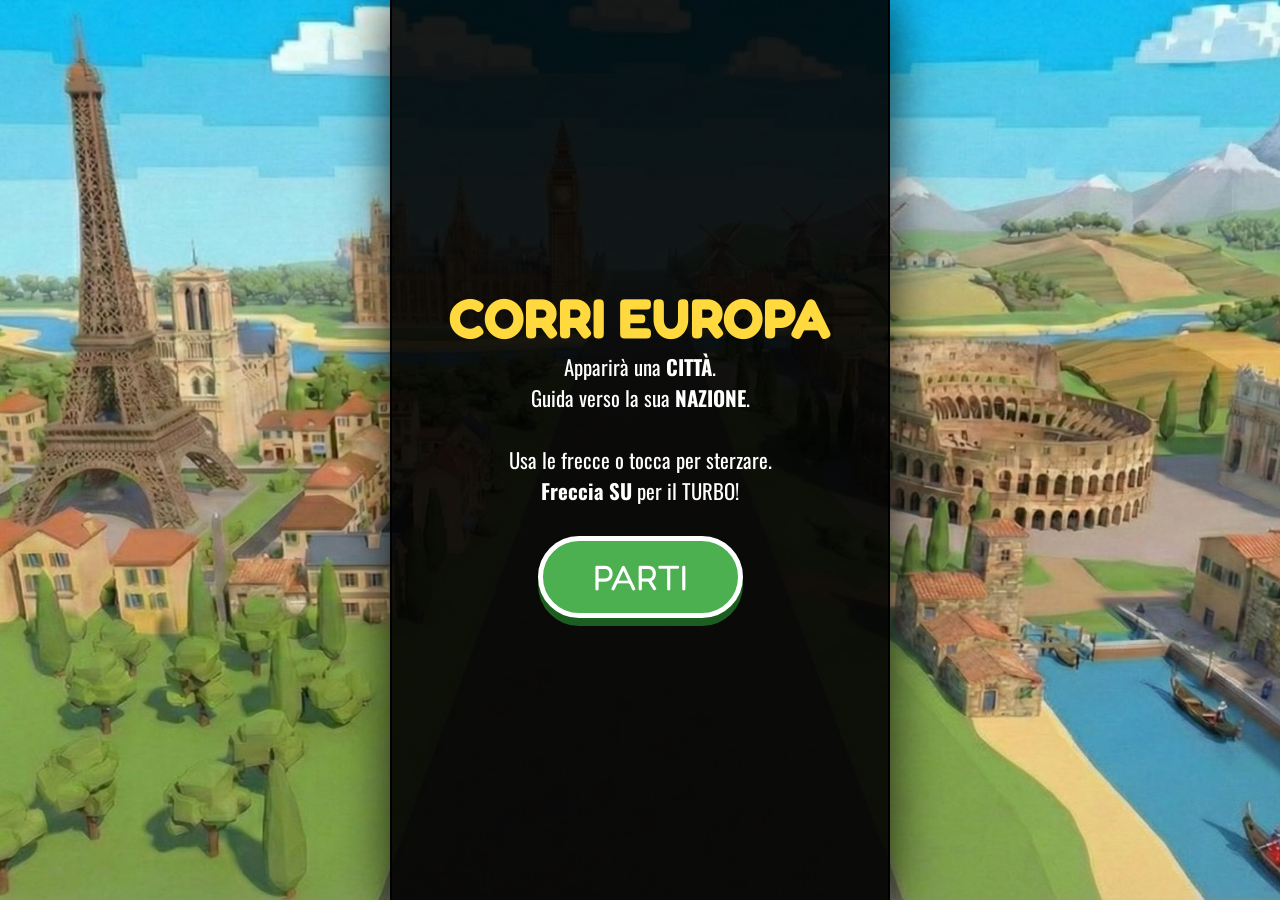
==== index.html @ f04c5e3d "Update and rename europa.html to index.html" ====
<!DOCTYPE html>
<html lang="it">
<head>
    <meta charset="UTF-8">
    <meta name="viewport" content="width=device-width, initial-scale=1.0, maximum-scale=1.0, user-scalable=no, viewport-fit=cover">
    <title>CorriEuropa 50 Capitali</title>
    
    <link href="https://fonts.googleapis.com/css2?family=Fredoka+One&family=Oswald:wght@500;700&display=swap" rel="stylesheet">
    <link rel="stylesheet" href="style-euro.css">
    
    <meta property="og:title" content="CorriEuropa">
    <meta property="og:description" content="Guida attraverso l'Europa!">
    <meta property="og:image" content="corrieuropa.jpg">
    <link rel="icon" type="image/png" href="faviconeuro.png">

    <style>
        body {
            background-color: #111;
            margin: 0;
            overflow: hidden;
            height: 100vh;
            /* Questo è lo sfondo che dicevi mancava */
            background-image: url('sfondo-esterno-euro.jpg'); 
            background-size: cover;
            background-position: center;
            display: flex;
            justify-content: center;
            align-items: center;
        }

        /* Nasconde il gioco finché non si preme start */
        #game-viewport:has(#overlay-start:not(.hidden)) > div:not(#overlay-start) {
            opacity: 0 !important;
            pointer-events: none !important;
        }
    </style>
</head>

<body>

    <div id="game-viewport">
        <div id="particles-container"></div>

        <div id="feedback-pop" class="hidden"></div>

        <div class="hud">
            <div id="score-display">PUNTI: 0</div>
            <div id="lives-display">❤️❤️❤️</div>
        </div>

        <div id="entities-container"></div>

        <div id="player" class="lane-1">
            <div class="car-sprite"></div>
        </div>

        <div class="mission-bar">
            <h1 id="target-display">---</h1>
        </div>

        <div id="overlay-start" class="overlay">
            <h1 style="color: #FFD93D; font-size: 3.5rem;">CORRI EUROPA</h1>
            <p id="start-instructions" style="font-family: 'Oswald'; font-size: 1.3rem;">
                Apparirà una <b>CITTÀ</b>.<br>
                Guida verso la sua <b>NAZIONE</b>.<br><br>
                Usa le frecce o tocca per sterzare.<br>
                <b>Freccia SU</b> per il TURBO!
            </p>
            <button onclick="startGame()">PARTI</button>
        </div>

        <div id="overlay-over" class="overlay hidden">
            <h1 style="color: #FF5252;">GAME OVER</h1>
            <div id="error-container">
                <p id="last-error-display" style="margin: 10px 0; font-size: 1.4rem; color: #FFD93D;"></p>
                <div id="did-you-know-box" style="margin-top: 20px; padding: 15px; border: 1px solid #555; background: rgba(0,0,0,0.5); border-radius: 10px;">
                    <span style="font-size: 0.9rem; text-transform: uppercase; color: #aaa;">Lo sapevi che...</span><br>
                    <p id="did-you-know-text" style="font-size: 1.1rem; font-style: italic; margin-top: 5px; color: #fff;">...</p>
                </div>
            </div>
            <button onclick="resetToStart()">RIPROVA</button>
        </div>

        <div id="overlay-win" class="overlay hidden">
            <h1>CAMPIONE! 🏆</h1>
            <p>Hai completato il tour europeo!</p>
            <button onclick="resetToStart()">GIOCA ANCORA</button>
        </div>
    </div>

    <script src="scripteuro.js"></script>
</body>
</html>
---- style-euro.css ----
* { box-sizing: border-box; margin: 0; padding: 0; user-select: none; }

body {
    font-family: 'Fredoka One', cursive;
    overflow: hidden;
    height: 100vh;
    touch-action: none;
    /* Il background-image è gestito nell'HTML per sicurezza, qui teniamo il fallback */
    background-color: #000; 
}

#game-viewport {
    position: relative;
    box-shadow: 0 0 50px rgba(0,0,0,0.8);
    width: 100%;
    max-width: 500px;
    height: 100vh;
    overflow: hidden;
    /* Sfondo strada che scorre */
    background: url('background.jpg') repeat-y center top; 
    background-size: 100% auto;
    border-left: 2px solid #000;
    border-right: 2px solid #000;
}

/* --- IL GIOCATORE & ROTAZIONE --- */
#player {
    position: absolute;
    bottom: 100px; 
    left: 50%;
    width: 110px; 
    height: 110px;
    z-index: 50;
    /* Transizione fluida per movimento e rotazione */
    transition: left 0.2s cubic-bezier(0.25, 0.46, 0.45, 0.94), transform 0.2s cubic-bezier(0.25, 0.46, 0.45, 0.94);
    /* Punto di rotazione in basso al centro (sulle ruote) */
    transform-origin: center 90%;
}

/* LOGICA ROTAZIONE:
   Usiamo translateX(-50%) per centrare l'elemento, poi aggiungiamo la rotazione.
*/

/* Corsia Sinistra (0): Va al 30% e ruota verso il centro (Destra) */
#player.lane-0 { 
    left: 20%;
    transform: translateX(-50%) rotate(15deg); 
}

/* Corsia Centro (1): Va al 50% e sta dritta */
#player.lane-1 { 
    left: 50%;
    transform: translateX(-50%) rotate(0deg); 
}

/* Corsia Destra (2): Va al 70% e ruota verso il centro (Sinistra) */
#player.lane-2 { 
    left: 80%;
    transform: translateX(-50%) rotate(-15deg); 
}

/* SPRITE AUTO */
.car-sprite {
    width: 100%; height: 100%;
    background-image: url('car.png');
    background-size: contain;
    background-repeat: no-repeat;
    background-position: center bottom;
    animation: rumble 0.1s infinite alternate;
}

/* EFFETTI VISIVI */
.glow-active .car-sprite {
    filter: drop-shadow(0 0 25px #00ff00) brightness(1.6);
    transform: scale(1.1);
    transition: all 0.2s ease;
}

.crash-active { animation: crash-shake 0.5s ease-in-out; }

/* Animazione Turbo */
.turbo-active .car-sprite {
    filter: drop-shadow(0 0 20px #00ffff) brightness(1.3);
    animation: turbo-shake 0.1s infinite;
}

@keyframes rumble { from { transform: translateY(0); } to { transform: translateY(-2px); } }
@keyframes crash-shake {
    0%, 100% { margin-left: 0; }
    25% { margin-left: -20px; }
    75% { margin-left: 20px; }
}
@keyframes turbo-shake {
    0% { transform: translateY(0) scale(1.05); }
    100% { transform: translateY(-3px) scale(1.05); }
}

/* --- SCRITTA CITTÀ (Nuovo Stile) --- */
.mission-bar {
    position: absolute; 
top: 170px;
    width: 100%; 
    text-align: center;
    z-index: 110;
    pointer-events: none;
    /* Nessun background qui, come richiesto */
}


/* --- SCRITTA CITTÀ TARGET (DA MODIFICARE IN STYLE.CSS) --- */
#target-display {
    font-family: 'Fredoka One', cursive; /* Font paffuto e fumettoso */
    color: #ffeb3b;                     /* Giallo acceso */
    font-size: 3.5rem;                  /* Dimensione grande */
    text-transform: uppercase;
    letter-spacing: 2px;
    
    /* Effetto contorno fumetto (nero) per farlo risaltare */
    text-shadow: 
        3px 3px 0px #000, 
       -1px -1px 0px #000,  
        1px -1px 0px #000,
       -1px  1px 0px #000,
        1px  1px 0px #000;
    
    display: block;
    margin: 0 auto;
    filter: drop-shadow(0px 5px 10px rgba(0,0,0,0.5));
}


#target-display.visible { 
    opacity: 1; 
    transform: scale(1);
}

@keyframes pulse-text {
    0%, 100% { transform: scale(1); }
    50% { transform: scale(1.05); }
}

/* --- CANCELLI (Risposte) --- */
/* ... (Mantieni il resto uguale, modifica solo .gate) ... */

.gate {
    position: absolute;
    width: 120px; /* Più largo per ospitare meglio il testo */
    background: rgba(255, 255, 255, 0.98);
    border: 4px solid #000;
    border-radius: 12px;
    text-align: center;

text-transform: uppercase; /*


    padding: 15px 15px;
    font-family: 'Oswald', sans-serif;
    font-weight: 800; /* Extra bold per massima leggibilità */
    font-size: 1.0rem; /* Font base più grande */
    color: #000;
    box-shadow: 0 5px 20px rgba(0,0,0,0.6);
    transform-origin: center bottom;
    will-change: transform, top, left;
    display: flex;
    justify-content: center;
    align-items: center;
    min-height: 60px;
}

/* Modifica anche #target-display se risultasse ancora troppo grande */

/* --- HUD E UI --- */
.hud {
    position: absolute; top: 20px; width: 100%; padding: 0 20px;
    display: flex; justify-content: space-between; z-index: 100;
    font-family: 'Oswald', sans-serif; font-size: 1.8rem; color: white;
    text-shadow: 2px 2px 4px #000;
}

.overlay {
    position: absolute; inset: 0; background: rgba(0,0,0,0.9);
    color: white; display: flex; flex-direction: column;
    justify-content: center; align-items: center; z-index: 200; padding: 20px; text-align: center;
}
.hidden { display: none !important; }

button {
    margin-top: 30px; padding: 15px 50px;
    font-family: 'Fredoka One', cursive; font-size: 2.2rem;
    background: #4CAF50; border: 5px solid white; border-radius: 60px;
    color: white; cursor: pointer; box-shadow: 0 8px 0 #1B5E20;
}
button:active { transform: translateY(4px); box-shadow: 0 2px 0 #1B5E20; }

/* Fumo */
.smoke-particle {
    position: absolute; background: #555; border-radius: 50%; opacity: 0.8;
    pointer-events: none; z-index: 45; animation: smoke-rise 0.8s forwards ease-out;
}
@keyframes smoke-rise {
    0% { transform: translate(-50%, 0) scale(0.5); opacity: 0.8; }
    100% { transform: translate(-50%, -150px) scale(3); opacity: 0; }
}
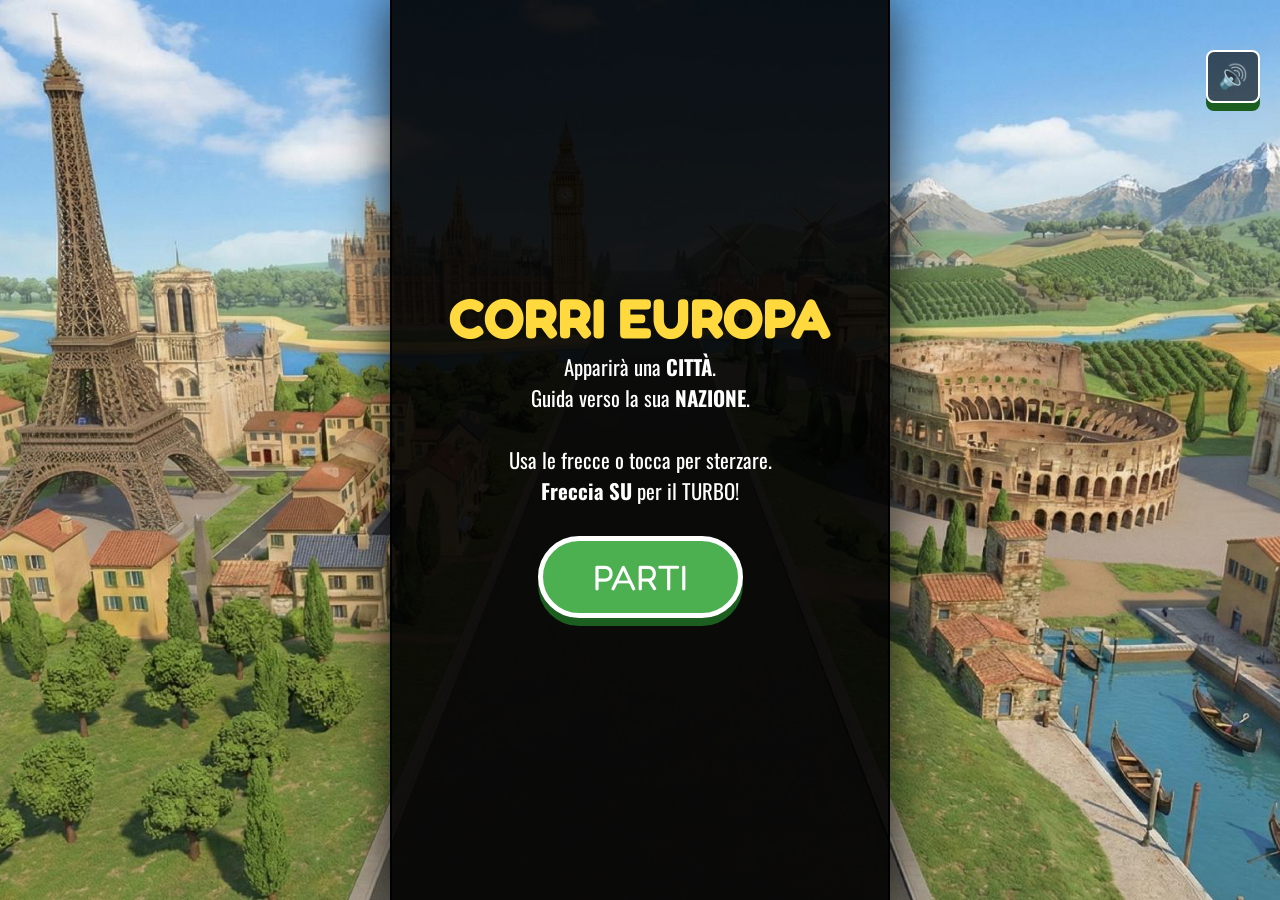
==== commit 9df84b0b: "Add files via upload" ====
--- a/index.html
+++ b/index.html
@@ -33,6 +33,9 @@
             opacity: 0 !important;
             pointer-events: none !important;
         }
+
+<button id="mute-btn" class="game-button">🔊</button>
+
     </style>
 </head>
 
@@ -87,7 +90,7 @@
             <button onclick="resetToStart()">GIOCA ANCORA</button>
         </div>
     </div>
-
+<button id="mute-btn">🔊</button>
     <script src="scripteuro.js"></script>
 </body>
 </html>
--- a/style-euro.css
+++ b/style-euro.css
@@ -98,7 +98,7 @@
 /* --- SCRITTA CITTÀ (Nuovo Stile) --- */
 .mission-bar {
     position: absolute; 
-top: 170px;
+top: 250px;
     width: 100%; 
     text-align: center;
     z-index: 110;
@@ -111,7 +111,7 @@
 #target-display {
     font-family: 'Fredoka One', cursive; /* Font paffuto e fumettoso */
     color: #ffeb3b;                     /* Giallo acceso */
-    font-size: 3.5rem;                  /* Dimensione grande */
+    font-size: 2.5rem;                  /* Dimensione grande */
     text-transform: uppercase;
     letter-spacing: 2px;
     
@@ -144,29 +144,32 @@
 
 .gate {
     position: absolute;
-    width: 120px; /* Più largo per ospitare meglio il testo */
+    width: 160px;            /* Leggermente più largo per dare respiro (era 120px) */
+    min-height: 80px;        /* Aumentato per ospitare bene il testo su due righe */
     background: rgba(255, 255, 255, 0.98);
     border: 4px solid #000;
     border-radius: 12px;
     text-align: center;
-
-text-transform: uppercase; /*
-
-
-    padding: 15px 15px;
+    text-transform: uppercase;
+
+    padding: 10px;           /* Padding interno bilanciato */
     font-family: 'Oswald', sans-serif;
-    font-weight: 800; /* Extra bold per massima leggibilità */
-    font-size: 1.0rem; /* Font base più grande */
+    font-weight: 800;
+    font-size: 1.8rem;       /* Font aumentato (era 1.0rem) */
     color: #000;
     box-shadow: 0 5px 20px rgba(0,0,0,0.6);
-    transform-origin: center bottom;
-    will-change: transform, top, left;
+    
+    /* --- LOGICA PER IL TESTO A CAPO --- */
     display: flex;
     justify-content: center;
     align-items: center;
-    min-height: 60px;
-}
-
+    word-wrap: break-word;   /* Spezza le parole se troppo lunghe */
+    overflow-wrap: anywhere; /* Forza il testo a stare dentro */
+    line-height: 1.1;        /* Riduce lo spazio tra le righe se va a capo */
+    
+    transform-origin: center bottom;
+    will-change: transform, top, left;
+}
 /* Modifica anche #target-display se risultasse ancora troppo grande */
 
 /* --- HUD E UI --- */
@@ -200,4 +203,57 @@
 @keyframes smoke-rise {
     0% { transform: translate(-50%, 0) scale(0.5); opacity: 0.8; }
     100% { transform: translate(-50%, -150px) scale(3); opacity: 0; }
+}
+
+
+
+/* --- POPUP ERRORE (Nuovo Punto 3) --- */
+#feedback-pop {
+    position: absolute;
+    top: 40%;
+    left: 50%;
+    transform: translate(-50%, -50%) scale(0.5);
+    width: 80%;
+    
+    background-color: #D32F2F; /* Rosso intenso */
+    border: 4px solid #fff;
+    border-radius: 15px;
+    padding: 20px;
+    
+    color: #fff;
+    font-family: 'Fredoka One', cursive;
+    font-size: 1.8rem;
+    text-align: center;
+    line-height: 1.2;
+    text-shadow: 2px 2px 0px #000;
+    box-shadow: 0 10px 40px rgba(0,0,0,0.8);
+    
+    opacity: 0;
+    pointer-events: none;
+    z-index: 500;
+    transition: all 0.3s cubic-bezier(0.175, 0.885, 0.32, 1.275);
+}
+
+#feedback-pop.visible {
+    opacity: 1;
+    transform: translate(-50%, -50%) scale(1);
+}
+
+#mute-btn {
+    position: absolute;
+    top: 20px;
+    right: 20px;
+    z-index: 1000;
+    background: rgba(0, 0, 0, 0.6);
+    border: 2px solid white;
+    color: white;
+    font-size: 24px;
+    padding: 10px;
+    cursor: pointer;
+    border-radius: 8px;
+    transition: transform 0.1s;
+}
+
+#mute-btn:active {
+    transform: scale(0.9);
 }
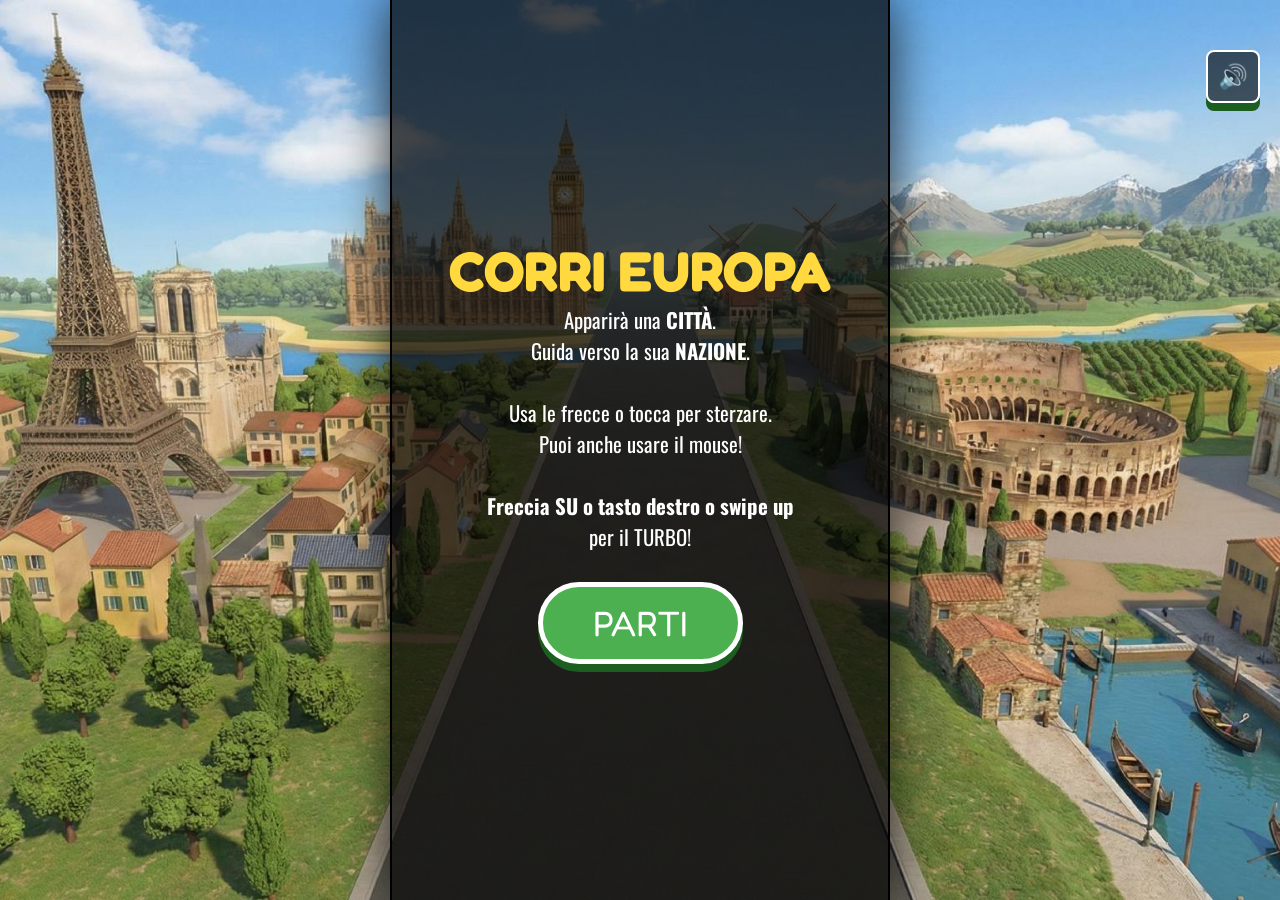
==== commit 32602b42: "Add files via upload" ====
--- a/index.html
+++ b/index.html
@@ -67,7 +67,11 @@
                 Apparirà una <b>CITTÀ</b>.<br>
                 Guida verso la sua <b>NAZIONE</b>.<br><br>
                 Usa le frecce o tocca per sterzare.<br>
-                <b>Freccia SU</b> per il TURBO!
+Puoi anche usare il mouse!<br>
+<br>
+
+                <b>Freccia SU o tasto destro o swipe up</b> <br>
+per il TURBO!
             </p>
             <button onclick="startGame()">PARTI</button>
         </div>
--- a/style-euro.css
+++ b/style-euro.css
@@ -181,7 +181,7 @@
 }
 
 .overlay {
-    position: absolute; inset: 0; background: rgba(0,0,0,0.9);
+    position: absolute; inset: 0; background: rgba(0,0,0,0.7);
     color: white; display: flex; flex-direction: column;
     justify-content: center; align-items: center; z-index: 200; padding: 20px; text-align: center;
 }
